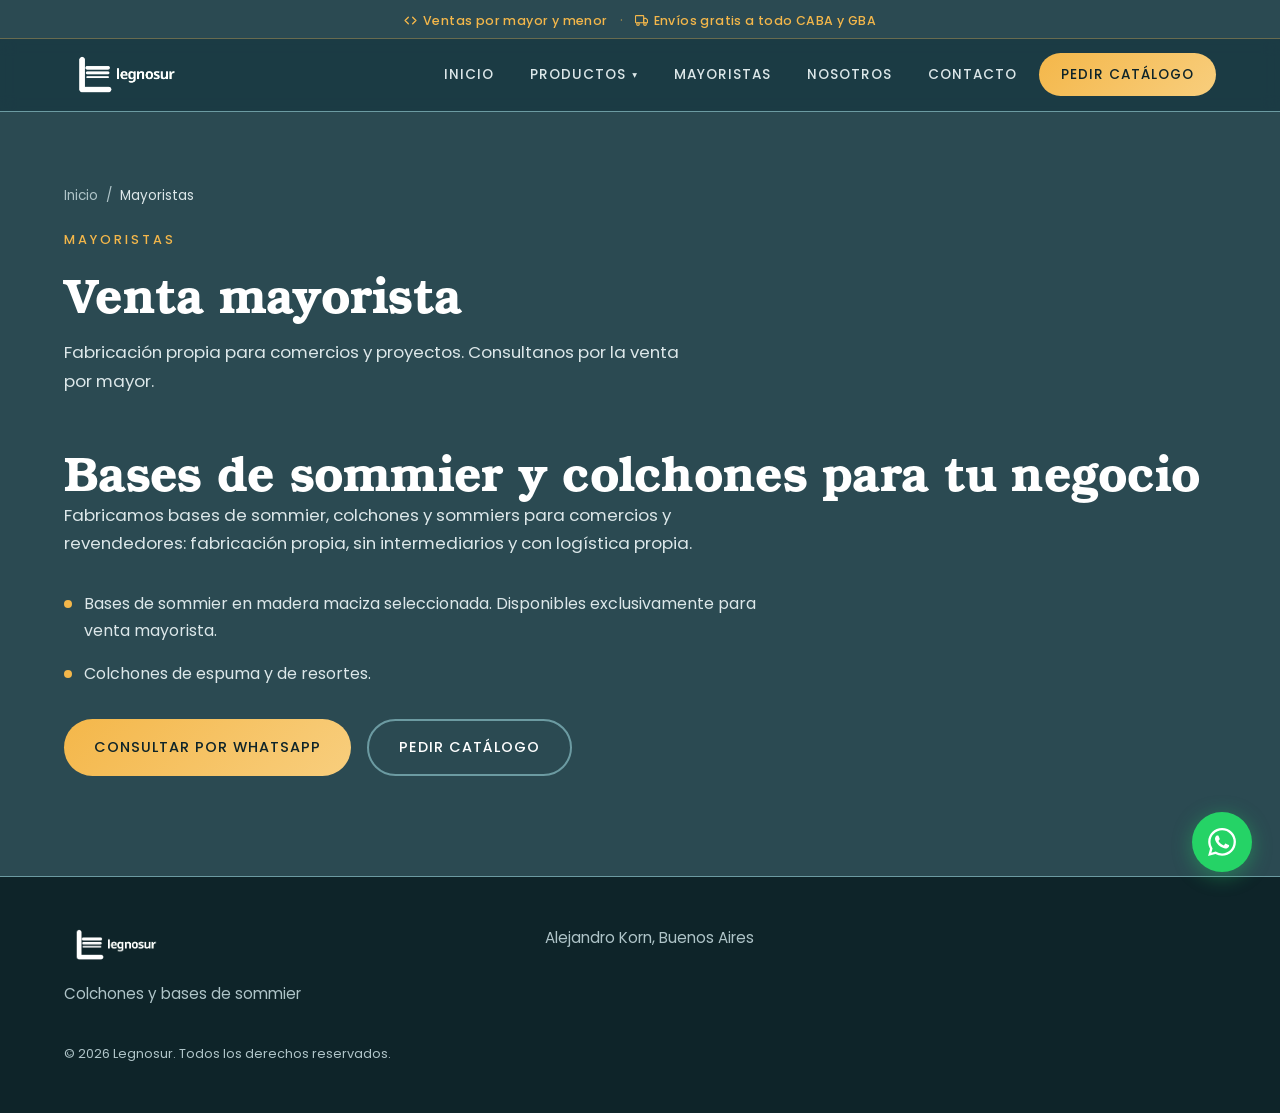
==== mayoristas/index.html @ 89589c3a "Add files via upload" ====
<!DOCTYPE html>
<html lang="es">
<head>
    <meta charset="UTF-8">
    <meta name="viewport" content="width=device-width, initial-scale=1.0">
    <title>Mayoristas | Legnosur</title>
    <meta name="description" content="Venta mayorista de bases de sommier, colchones y sommiers de fabricación propia para comercios. Escribinos por WhatsApp y te enviamos la lista.">
    <meta property="og:title" content="Mayoristas | Legnosur">
    <meta property="og:description" content="Venta mayorista de bases de sommier, colchones y sommiers de fabricación propia para comercios. Escribinos por WhatsApp y te enviamos la lista.">
    <meta property="og:type" content="website">

    <!-- FAVICON (v3) -->
    <link rel="icon" type="image/png" sizes="96x96" href="/favicon-96x96.png?v=3">
    <link rel="apple-touch-icon" href="/apple-touch-icon.png?v=3">

    <link rel="stylesheet" href="/styles.css">
</head>
<body>

    <!-- TOP ANNOUNCEMENT BAR -->
    <div class="announce" id="announce" role="banner">
        <div class="announce__track">
            <div class="announce__content">
                <span class="announce__item">
                    <svg class="announce__icon" width="13" height="13" viewBox="0 0 24 24" fill="none" stroke="currentColor" stroke-width="2.5" stroke-linecap="round" stroke-linejoin="round"><path d="M16 18l6-6-6-6M8 6l-6 6 6 6"/></svg>
                    Ventas por mayor y menor
                </span>
                <span class="announce__dot" aria-hidden="true">·</span>
                <span class="announce__item">
                    <svg class="announce__icon" width="13" height="13" viewBox="0 0 24 24" fill="none" stroke="currentColor" stroke-width="2" stroke-linecap="round" stroke-linejoin="round"><rect x="1" y="3" width="15" height="13" rx="1"/><path d="M16 8h4l3 3v5h-7z"/><circle cx="5.5" cy="18.5" r="2.5"/><circle cx="18.5" cy="18.5" r="2.5"/></svg>
                    Envíos gratis a todo CABA y GBA
                </span>
            </div>
        </div>
    </div>

    <!-- NAV -->
    <header class="nav" id="nav">
        <div class="nav__container">
            <a href="/" class="nav__logo nav__logo--text">
                <img src="/assets/img/logo-legnosur-blanco-horizontal.png" alt="Legnosur" class="nav__logo-img" width="5000" height="1500">
            </a>
            <button class="nav__toggle" id="navToggle" aria-label="Menú" aria-expanded="false" aria-controls="navMenu">
                <span></span>
                <span></span>
                <span></span>
            </button>
            <nav class="nav__menu" id="navMenu">
                <a href="/" class="nav__link">Inicio</a>
                <div class="nav__item nav__item--dropdown">
                    <button type="button" class="nav__link nav__link--drop" id="prodToggle" aria-expanded="false" aria-haspopup="true" aria-controls="prodMenu">
                        Productos <span class="nav__caret" aria-hidden="true">▾</span>
                    </button>
                    <div class="nav__drop" id="prodMenu">
                        <a href="/productos/colchones/espuma/" class="nav__drop-link">Colchones de espuma</a>
                        <a href="/productos/colchones/resortes-biconicos/" class="nav__drop-link">Colchones de resortes bicónicos</a>
                        <a href="/productos/colchones/resortes-individuales/" class="nav__drop-link">Colchones de resortes individuales</a>
                        <a href="/productos/sommiers/" class="nav__drop-link">Sommiers</a>
                        <a href="/productos/" class="nav__drop-link nav__drop-link--all">Ver todos los productos</a>
                    </div>
                </div>
                <a href="/mayoristas/" class="nav__link">Mayoristas</a>
                <a href="/#nosotros" class="nav__link">Nosotros</a>
                <a href="/#contacto" class="nav__link">Contacto</a>
                <a href="https://wa.me/5491135466210?text=Hola%20Legnosur%2C%20quiero%20recibir%20el%20cat%C3%A1logo%20de%20productos" target="_blank" rel="noopener" class="nav__link nav__link--cta">Pedir catálogo</a>
            </nav>
        </div>
    </header>

    <main>
        <section class="page-hero">
            <div class="container">
                <nav class="breadcrumb" aria-label="Ubicación">
                    <a href="/">Inicio</a>
                    <span aria-hidden="true">/</span>
                    <span aria-current="page">Mayoristas</span>
                </nav>
                <p class="section-kicker">Mayoristas</p>
                <h1 class="page-hero__title">Venta mayorista</h1>
                <!-- TODO: texto introductorio definitivo -->
                <p class="page-hero__text">Fabricación propia para comercios y proyectos. Consultanos por la venta por mayor.</p>
            </div>
        </section>

        <section class="mayoristas">
            <div class="container">
                <h2 class="section-title">Bases de sommier y colchones para tu negocio</h2>
                <!-- TODO: texto definitivo sobre la venta mayorista -->
                <p class="page-hero__text">Fabricamos bases de sommier, colchones y sommiers para comercios y revendedores: fabricación propia, sin intermediarios y con logística propia.</p>
                <ul class="mayoristas__list">
                    <li>Bases de sommier en madera maciza seleccionada. Disponibles exclusivamente para venta mayorista.</li>
                    <li>Colchones de espuma y de resortes.</li>
                    <!-- TODO: completar con el resto de la oferta mayorista y condiciones -->
                </ul>
                <div class="producto-detalle__actions">
                    <a href="https://wa.me/5491135466210?text=Hola%20Legnosur%2C%20quiero%20consultar%20por%20la%20venta%20mayorista" target="_blank" rel="noopener" class="btn btn--primary">Consultar por WhatsApp</a>
                    <a href="https://wa.me/5491135466210?text=Hola%20Legnosur%2C%20quiero%20recibir%20el%20cat%C3%A1logo%20de%20productos" target="_blank" rel="noopener" class="btn btn--outline">Pedir catálogo</a>
                </div>
            </div>
        </section>
    </main>

    <!-- FOOTER -->
    <footer class="footer">
        <div class="container">
            <div class="footer__grid">
                <div class="footer__brand">
                    <img src="/assets/img/logo-legnosur-blanco-horizontal.png" alt="Legnosur" class="footer__logo" width="5000" height="1500">
                    <p class="footer__tagline">Colchones y bases de sommier</p>
                </div>
                <div class="footer__contact">
                    <p class="footer__addr">Alejandro Korn, Buenos Aires</p>
                </div>
            </div>
            <p class="footer__copy">&copy; 2026 Legnosur. Todos los derechos reservados.</p>
        </div>
    </footer>

    <!-- WhatsApp Flotante -->
    <a href="https://wa.me/5491135466210?text=Hola%20Legnosur%2C%20quiero%20recibir%20informaci%C3%B3n%20sobre%20sus%20productos" class="whatsapp-float" target="_blank" rel="noopener" aria-label="WhatsApp">
        <svg width="28" height="28" viewBox="0 0 24 24" fill="white"><path d="M17.472 14.382c-.297-.149-1.758-.867-2.03-.967-.273-.099-.471-.148-.67.15-.197.297-.767.966-.94 1.164-.173.199-.347.223-.644.075-.297-.15-1.255-.463-2.39-1.475-.883-.788-1.48-1.761-1.653-2.059-.173-.297-.018-.458.13-.606.134-.133.298-.347.446-.52.149-.174.198-.298.298-.497.099-.198.05-.371-.025-.52-.075-.149-.669-1.612-.916-2.207-.242-.579-.487-.5-.669-.51-.173-.008-.371-.01-.57-.01-.198 0-.52.074-.792.372-.272.297-1.04 1.016-1.04 2.479 0 1.462 1.065 2.875 1.213 3.074.149.198 2.096 3.2 5.077 4.487.709.306 1.262.489 1.694.625.712.227 1.36.195 1.871.118.571-.085 1.758-.719 2.006-1.413.248-.694.248-1.289.173-1.413-.074-.124-.272-.198-.57-.347m-5.421 7.403h-.004a9.87 9.87 0 01-5.031-1.378l-.361-.214-3.741.982.998-3.648-.235-.374a9.86 9.86 0 01-1.51-5.26c.001-5.45 4.436-9.884 9.888-9.884 2.64 0 5.122 1.03 6.988 2.898a9.825 9.825 0 012.893 6.994c-.003 5.45-4.437 9.884-9.885 9.884m8.413-18.297A11.815 11.815 0 0012.05 0C5.495 0 .16 5.335.157 11.892c0 2.096.547 4.142 1.588 5.945L.057 24l6.305-1.654a11.882 11.882 0 005.683 1.448h.005c6.554 0 11.89-5.335 11.893-11.893a11.821 11.821 0 00-3.48-8.413z"/></svg>
    </a>

    <script src="/main.js"></script>
</body>
</html>
---- styles.css ----
/* =========================================
   LEGNOSUR - Bases de Sommier & Colchones
   Paleta: Grey Azure + Ámbar sobre azul profundo
   Tipografía: TeX Gyre Bonum (títulos) + Poppins (texto)
   ========================================= */

/* --- FONT-FACE: TeX Gyre Bonum (GUST, self-hosted) --- */
@font-face {
    font-family: 'TeX Gyre Bonum';
    src: url('assets/fonts/texgyrebonum-regular.otf') format('opentype');
    font-weight: 400;
    font-style: normal;
    font-display: swap;
}
@font-face {
    font-family: 'TeX Gyre Bonum';
    src: url('assets/fonts/texgyrebonum-bold.otf') format('opentype');
    font-weight: 700;
    font-style: normal;
    font-display: swap;
}

/* --- FONT-FACE: Poppins (self-hosted, Google Fonts) --- */
@font-face {
    font-family: 'Poppins';
    src: url('assets/fonts/poppins-300.woff2') format('woff2');
    font-weight: 300;
    font-style: normal;
    font-display: swap;
}
@font-face {
    font-family: 'Poppins';
    src: url('assets/fonts/poppins-400.woff2') format('woff2');
    font-weight: 400;
    font-style: normal;
    font-display: swap;
}
@font-face {
    font-family: 'Poppins';
    src: url('assets/fonts/poppins-500.woff2') format('woff2');
    font-weight: 500;
    font-style: normal;
    font-display: swap;
}

:root {
    /* Grey Azure de marca: acentos, barra superior, bordes, detalles */
    --azure: #719196;
    --azure-light: #A9C0C3;

    /* Fondos: azul profundo de la misma familia (contraste AA) */
    --dark: #2B4A52;
    --dark-soft: #24474F;
    --dark-card: #1B3A44;
    --dark-border: #6C9BA2;

    /* Teal profundo propuesto (nuevo, todavía sin uso) */
    --teal-profundo: #2E4A4F;

    /* Texto */
    --white: #FFFFFF;
    --gray: #DCE7E9;
    --gray-soft: #AFC4C8;

    /* Acento */
    --gold: #F4B74A;
    --gold-light: #F8CE7D;

    /* Tinta: texto sobre superficies claras / texto sobre ámbar */
    --ink: #0E2429;

    --font-display: 'TeX Gyre Bonum', Georgia, 'Times New Roman', serif;
    --font-sans: 'Poppins', system-ui, -apple-system, 'Segoe UI', sans-serif;

    --radius: 14px;
    --transition: 0.3s cubic-bezier(0.4, 0, 0.2, 1);

    --container-max: 1200px;
    --container-pad: 24px;
}

*, *::before, *::after {
    margin: 0;
    padding: 0;
    box-sizing: border-box;
}

html {
    scroll-behavior: smooth;
    scroll-padding-top: 200px;
}

body {
    font-family: var(--font-sans);
    color: var(--gray);
    background: var(--dark);
    line-height: 1.7;
    -webkit-font-smoothing: antialiased;
}

img { max-width: 100%; display: block; }
a { text-decoration: none; color: inherit; transition: var(--transition); }
ul { list-style: none; }

a:focus-visible,
button:focus-visible {
    outline: 2px solid var(--gold);
    outline-offset: 3px;
    border-radius: 4px;
}

.container {
    max-width: var(--container-max);
    margin: 0 auto;
    padding: 0 var(--container-pad);
}

/* --- TOP ANNOUNCEMENT BAR --- */
/* Fondo azul profundo (--dark) para que el texto ocre se lea: #F4B74A sobre
   #2B4A52 da 5.32:1, que cumple AA. Sobre --azure (#719196) solo daría 1.89:1. */
.announce {
    position: relative;
    z-index: 1100;
    background: var(--dark);
    border-bottom: 1px solid rgba(244, 183, 74, 0.30);
    overflow: hidden;
    transition: transform 0.3s ease;
}

.announce__track {
    max-width: var(--container-max);
    margin: 0 auto;
    padding: 7px var(--container-pad) 3.5px;
}

.announce__content {
    display: flex;
    align-items: center;
    justify-content: center;
    gap: 12px;
    flex-wrap: wrap;
    text-align: center;
}

.announce__item {
    display: inline-flex;
    align-items: center;
    gap: 6px;
    font-size: 0.78rem;
    font-weight: 500;
    letter-spacing: 0.4px;
    color: var(--gold);
    white-space: nowrap;
}

.announce__icon { color: var(--gold); flex-shrink: 0; }

.announce__dot { color: rgba(244, 183, 74, 0.50); }

/* --- NAV --- */
.nav {
    position: sticky;
    top: 0;
    left: 0;
    right: 0;
    z-index: 1000;
    margin-top: 0;
    padding-top: 0;
    background: rgba(27, 58, 68, 0.92);
    backdrop-filter: blur(8px);
    border-bottom: 1px solid var(--dark-border);
    transition: transform 0.3s ease;
}

.nav--hidden {
    transform: translateY(-100%);
}

.announce--hidden {
    transform: translateY(-100%);
}

.nav__container {
    max-width: var(--container-max);
    margin: 0 auto;
    padding: 0 var(--container-pad);
    display: flex;
    align-items: center;
    justify-content: space-between;
    min-height: 72px;
}

.nav__logo {
    font-family: var(--font-sans);
    display: inline-flex;
    flex-direction: column;
    align-items: flex-start;
    line-height: 1.1;
}

.nav__logo-img {
    height: 48px;
    width: auto;
    max-width: 220px;
    object-fit: contain;
    object-position: left center;
    background: none;
    box-shadow: none;
}

.nav__logo-slogan {
    display: none;
}

.nav__menu {
    display: flex;
    align-items: center;
    gap: 8px;
}

.nav__link {
    padding: 8px 14px;
    font-size: 0.85rem;
    font-weight: 500;
    letter-spacing: 1px;
    text-transform: uppercase;
    color: var(--gray);
    border-radius: 6px;
}

.nav__link:hover { color: var(--white); }

.nav__link--cta {
    background: linear-gradient(135deg, var(--gold), var(--gold-light));
    color: var(--ink) !important;
    font-weight: 500;
    padding: 10px 22px;
    border-radius: 999px;
}

.nav__link--cta:hover { transform: translateY(-1px); box-shadow: 0 4px 18px rgba(244,183,74,0.35); }

.nav__toggle {
    display: none;
    flex-direction: column;
    gap: 5px;
    background: none;
    border: none;
    cursor: pointer;
    padding: 8px;
    min-width: 44px;
    min-height: 44px;
    align-items: center;
    justify-content: center;
    position: relative;
    z-index: 1001;
}

.nav__toggle span { display: block; width: 24px; height: 2px; background: var(--white); border-radius: 2px; transition: var(--transition); }

.nav__toggle.active span:nth-child(1) { transform: rotate(45deg) translate(5px, 5px); }
.nav__toggle.active span:nth-child(2) { opacity: 0; }
.nav__toggle.active span:nth-child(3) { transform: rotate(-45deg) translate(5px, -5px); }

/* --- NAV: ITEM CON DESPLEGABLE (Productos) --- */
.nav__item--dropdown {
    position: relative;
    display: flex;
    align-items: center;
}

.nav__link--drop {
    font-family: var(--font-sans);
    background: none;
    border: none;
    cursor: pointer;
    display: inline-flex;
    align-items: center;
    gap: 6px;
}

.nav__caret {
    font-size: 0.7em;
    line-height: 1;
    transition: transform var(--transition);
}

.nav__item--dropdown.is-open .nav__caret { transform: rotate(180deg); }

.nav__drop {
    position: absolute;
    top: calc(100% + 8px);
    left: 0;
    min-width: 280px;
    display: flex;
    flex-direction: column;
    gap: 2px;
    padding: 8px;
    background: var(--dark-card);
    border: 1px solid var(--dark-border);
    border-radius: var(--radius);
    box-shadow: 0 20px 50px rgba(0, 0, 0, 0.5);
    opacity: 0;
    visibility: hidden;
    transform: translateY(-6px);
    transition: var(--transition);
    z-index: 1002;
}

.nav__item--dropdown.is-open .nav__drop {
    opacity: 1;
    visibility: visible;
    transform: translateY(0);
}

.nav__drop-link {
    display: flex;
    align-items: center;
    min-height: 44px;
    padding: 10px 14px;
    font-size: 0.9rem;
    color: var(--gray);
    border-radius: 8px;
    white-space: nowrap;
}

.nav__drop-link:hover,
.nav__drop-link:focus-visible {
    background: var(--dark-soft);
    color: var(--white);
}

.nav__drop-link--all {
    margin-top: 4px;
    padding-top: 12px;
    color: var(--gold);
    border-top: 1px solid var(--dark-border);
    border-radius: 0 0 8px 8px;
}

/* --- HERO --- */
.hero {
    min-height: 100vh;
    display: flex;
    align-items: center;
    position: relative;
    padding: 160px 0 80px;
    background: linear-gradient(140deg, #24474F 0%, #2B4A52 45%, #33565E 100%);
    overflow: hidden;
}

.hero__bg {
    position: absolute;
    top: 0;
    left: 0;
    right: 0;
    bottom: 0;
    overflow: hidden;
    pointer-events: none;
    z-index: 0;
}

.hero__bg-img {
    width: 100%;
    height: 100%;
    object-fit: cover;
    object-position: center;
    opacity: 0.5;
}

@media (min-width: 769px) {
    .hero__bg::after {
        content: '';
        position: absolute;
        top: 0;
        left: 0;
        right: 0;
        bottom: 0;
        background: linear-gradient(90deg, rgba(10,28,33,0.88) 0%, rgba(10,28,33,0.40) 55%, transparent 100%);
    }
}

.hero__inner {
    width: 100%;
    max-width: var(--container-max);
    margin: 0 auto;
    padding: 0 var(--container-pad);
    position: relative;
    z-index: 2;
}

.hero__content { max-width: 720px; }

.hero__kicker {
    font-size: 0.8rem;
    font-weight: 500;
    letter-spacing: 3px;
    text-transform: uppercase;
    color: var(--gold);
    margin-bottom: 24px;
}

.hero__title {
    font-family: var(--font-display);
    font-size: clamp(2.4rem, 6vw, 4rem);
    line-height: 1.12;
    color: var(--white);
    font-weight: 700;
    letter-spacing: -0.015em;
    margin-bottom: 24px;
}

.hero__accent {
    color: var(--gold);
}

.hero__subtitle {
    font-size: 1.15rem;
    font-weight: 500;
    color: var(--gray);
    max-width: 560px;
    margin-bottom: 40px;
}

.hero__actions { display: flex; gap: 16px; flex-wrap: wrap; }

/* --- BENEFICIOS --- */
.beneficios {
    padding: 8px 0 72px;
    background:
        linear-gradient(180deg, rgba(27,58,68,0.65) 0%, rgba(27,58,68,0) 100%),
        var(--dark);
}

.beneficios__grid {
    display: grid;
    grid-template-columns: repeat(4, 1fr);
    gap: 16px;
}

.beneficio {
    display: flex;
    flex-direction: column;
    align-items: center;
    text-align: center;
    gap: 12px;
    padding: 36px 16px 8px;
}

.beneficio__icon {
    display: flex;
    align-items: center;
    justify-content: center;
    width: 46px;
    height: 46px;
    color: var(--gold);
    border: 1px solid rgba(244, 183, 74, 0.40);
    background: rgba(244, 183, 74, 0.08);
    border-radius: 50%;
    padding: 10px;
}

.beneficio__title {
    font-family: var(--font-display);
    font-size: 1.05rem;
    font-weight: 700;
    color: var(--white);
    line-height: 1.3;
}

.beneficio__text {
    font-size: 0.85rem;
    color: var(--gray-soft);
    line-height: 1.5;
    max-width: 230px;
}

/* --- BUTTONS --- */
.btn {
    display: inline-flex;
    align-items: center;
    justify-content: center;
    padding: 14px 30px;
    font-family: var(--font-sans);
    font-size: 0.9rem;
    font-weight: 500;
    letter-spacing: 1px;
    text-transform: uppercase;
    border-radius: 999px;
    border: none;
    cursor: pointer;
    transition: var(--transition);
}

.btn--primary {
    background: linear-gradient(135deg, var(--gold), var(--gold-light));
    color: var(--ink);
}

.btn--primary:hover { transform: translateY(-2px); box-shadow: 0 8px 28px rgba(244,183,74,0.4); }

.btn--outline {
    background: transparent;
    color: var(--white);
    border: 2px solid var(--dark-border);
}

.btn--outline:hover { border-color: var(--gold); color: var(--gold); }

/* --- SECTION HEAD --- */
.section-head { margin-bottom: 56px; }

.section-kicker {
    font-size: 0.8rem;
    font-weight: 500;
    letter-spacing: 3px;
    text-transform: uppercase;
    color: var(--gold);
    margin-bottom: 14px;
}

.section-title {
    font-family: var(--font-display);
    font-size: clamp(2rem, 4vw, 3rem);
    font-weight: 700;
    letter-spacing: -0.015em;
    color: var(--white);
    line-height: 1.2;
}

.section-title__accent {
    color: var(--gold);
}

/* --- NOSOTROS --- */
.nosotros {
    padding: 100px 0;
    position: relative;
    background:
        linear-gradient(rgba(14, 36, 41, 0.86), rgba(14, 36, 41, 0.88)),
        url('assets/img/madera.jpg') center / cover no-repeat;
}

.nosotros__body {
    display: grid;
    grid-template-columns: 1.2fr 0.8fr;
    gap: 64px;
    align-items: start;
}

.nosotros__col { min-width: 0; }

.nosotros__text p { font-size: 1.05rem; margin-bottom: 20px; color: var(--gray); }
.nosotros__text strong { color: var(--white); font-weight: 600; }
.nosotros__text em { color: var(--gold); font-style: normal; }

.nosotros__card {
    background: var(--dark-card);
    border: 1px solid var(--dark-border);
    border-radius: var(--radius);
    padding: 40px 32px;
    display: flex;
    flex-direction: column;
    gap: 32px;
}

.stat { display: flex; flex-direction: column; gap: 4px; }

.stat__num {
    font-family: var(--font-display);
    font-size: 2.4rem;
    font-weight: 700;
    color: var(--gold);
}

.stat__label { font-size: 0.85rem; color: var(--gray-soft); }

/* --- PRODUCTOS --- */
.productos { padding: 100px 0; background: var(--dark-soft); }

.productos__grid {
    display: grid;
    grid-template-columns: repeat(4, 1fr);
    grid-auto-rows: 1fr;
    gap: 32px;
}

.producto-card {
    display: flex;
    flex-direction: column;
    background: var(--dark-card);
    border: 1px solid var(--dark-border);
    border-radius: var(--radius);
    overflow: hidden;
    transition: var(--transition);
}

.producto-card:hover { transform: translateY(-4px); border-color: var(--gold); box-shadow: 0 20px 50px rgba(0,0,0,0.5); }

.producto-card__img { aspect-ratio: 4/3; background: var(--dark-soft); flex-shrink: 0; }

.producto-card__photo {
    width: 100%;
    height: 100%;
    object-fit: cover;
    display: block;
    transition: transform 0.5s ease;
}

.producto-card:hover .producto-card__photo { transform: scale(1.05); }

.producto-card__placeholder {
    width: 100%;
    height: 100%;
    display: flex;
    align-items: center;
    justify-content: center;
    background: linear-gradient(140deg, #2F525A, #24474F);
    color: var(--gray-soft);
    font-size: 0.85rem;
    letter-spacing: 1px;
    text-transform: uppercase;
}

.producto-card__title {
    font-family: var(--font-display);
    font-size: 1.4rem;
    font-weight: 700;
    color: var(--white);
    margin: 24px 24px 8px;
}

.producto-card__text { font-size: 0.95rem; color: var(--gray); padding: 0 24px; }

.producto-card__actions {
    display: flex;
    align-items: center;
    margin-top: auto;
    padding: 16px 24px 28px;
}

.producto-card__asterisk {
    color: var(--gold);
    font-size: 0.55em;
    vertical-align: super;
    margin-left: 2px;
}

.productos__nota {
    font-size: 0.8rem;
    color: var(--gray-soft);
    padding: 0 24px;
    margin-top: 6px;
}

.producto-card__caption {
    font-size: 0.72rem;
    letter-spacing: 0.4px;
    color: var(--gray-soft);
    padding: 0 24px;
    margin-top: 8px;
}

/* --- MARCAS --- */
.marcas { padding: 100px 0; background: var(--dark); text-align: center; }

.marcas .section-head { text-align: center; }

.marcas__text {
    max-width: 640px;
    margin: 0 auto 48px;
    font-size: 1.05rem;
    color: var(--gray);
}

.marcas__logos {
    display: flex;
    justify-content: center;
    align-items: center;
    gap: 48px;
    flex-wrap: wrap;
}

.marcas__logo {
    width: 160px;
    height: 56px;
    object-fit: contain;
    opacity: 0.85;
    filter: grayscale(1) brightness(1.2);
    transition: var(--transition);
    padding: 12px 32px;
    border: 1px solid var(--dark-border);
    border-radius: var(--radius);
    background: rgba(255,255,255,0.04);
}

.marcas__logo:hover {
    opacity: 1;
    filter: grayscale(0) brightness(1);
    border-color: var(--gold);
}

/* --- CATÁLOGO --- */
.catalogo { padding: 0 0 100px; background: var(--dark); }

.catalogo__inner {
    background: linear-gradient(135deg, var(--dark-card), var(--dark-soft));
    border: 1px solid var(--dark-border);
    border-radius: var(--radius);
    padding: 64px 56px;
    display: flex;
    flex-direction: column;
    align-items: center;
    text-align: center;
}

.catalogo__title {
    font-family: var(--font-display);
    font-size: clamp(1.8rem, 3.5vw, 2.6rem);
    font-weight: 700;
    color: var(--white);
    margin-bottom: 16px;
}

.catalogo__text { font-size: 1.05rem; color: var(--gray); margin-bottom: 40px; }
.catalogo__actions { display: flex; gap: 16px; flex-wrap: wrap; justify-content: center; }

/* --- CONTACTO --- */
.contacto { padding: 0 0 100px; background: var(--dark-soft); position: relative; }

.contacto__grid {
    display: grid;
    grid-template-columns: 1fr 1fr;
    gap: 32px;
    max-width: 700px;
    margin: 0 auto;
}

.contacto__item {
    background: var(--dark-card);
    border: 1px solid var(--dark-border);
    border-radius: var(--radius);
    padding: 32px;
    text-align: center;
}

.contacto__label {
    font-size: 0.8rem;
    letter-spacing: 2px;
    text-transform: uppercase;
    color: var(--gold);
    margin-bottom: 8px;
}

.contacto__social {
    position: absolute;
    bottom: 48px;
    right: 24px;
    display: flex;
    align-items: center;
    gap: 8px;
}

.contacto__social-text {
    font-size: 1rem;
    color: var(--gray);
    opacity: 0.5;
}

.contacto__instagram {
    display: inline-flex;
    align-items: center;
    justify-content: center;
    color: var(--white);
    opacity: 0.5;
}

.contacto__instagram:hover {
    color: var(--gold);
    opacity: 1;
}

.contacto__item a { color: var(--white); font-size: 1.05rem; }
.contacto__item a:hover { color: var(--gold); }
.contacto__item p { color: var(--white); font-size: 1.05rem; }

/* --- FOOTER --- */
.footer {
    padding: 48px 24px;
    background: var(--ink);
    border-top: 1px solid var(--dark-border);
}

.footer .container {
    display: flex;
    flex-direction: column;
    align-items: flex-start;
}

.footer__logo {
    height: 40px;
    width: auto;
    max-width: 200px;
    object-fit: contain;
    margin-bottom: 16px;
    background: none;
    box-shadow: none;
}

.footer__copy { font-size: 0.8rem; color: var(--gray-soft); }

.footer__grid {
    display: grid;
    grid-template-columns: 1.4fr 1fr 1fr;
    gap: 40px;
    width: 100%;
    margin-bottom: 36px;
}

.footer__brand { display: flex; flex-direction: column; align-items: flex-start; }

.footer__tagline { font-size: 0.95rem; color: var(--gray-soft); }

.footer__nav,
.footer__contact {
    display: flex;
    flex-direction: column;
    gap: 10px;
}

.footer__link {
    display: inline-flex;
    align-items: center;
    min-height: 32px;
    font-size: 0.95rem;
    color: var(--gray);
}

.footer__link:hover { color: var(--gold); }

.footer__addr { font-size: 0.95rem; color: var(--gray-soft); }

/* --- PÁGINAS INTERNAS: HERO + MIGA DE PAN --- */
.page-hero {
    padding: 72px 0 40px;
    background: var(--dark);
}

.breadcrumb {
    display: flex;
    flex-wrap: wrap;
    align-items: center;
    gap: 8px;
    margin-bottom: 22px;
    font-size: 0.85rem;
    color: var(--gray-soft);
}

.breadcrumb a { color: var(--gray-soft); }
.breadcrumb a:hover { color: var(--gold); }
.breadcrumb [aria-current="page"] { color: var(--gray); }

.page-hero__title {
    font-family: var(--font-display);
    font-size: clamp(2rem, 4vw, 3rem);
    font-weight: 700;
    letter-spacing: -0.015em;
    line-height: 1.2;
    color: var(--white);
    margin-bottom: 16px;
}

.page-hero__text {
    max-width: 640px;
    font-size: 1.05rem;
    color: var(--gray);
}

/* --- FICHA DE PRODUCTO --- */
.producto-detalle { padding: 40px 0 100px; background: var(--dark); }

.producto-detalle__grid {
    display: grid;
    grid-template-columns: 1fr 1fr;
    gap: 48px;
    align-items: start;
}

.producto-detalle__media {
    aspect-ratio: 4/3;
    overflow: hidden;
    background: var(--dark-card);
    border: 1px solid var(--dark-border);
    border-radius: var(--radius);
}

.producto-detalle__media .producto-card__placeholder { height: 100%; }

.producto-detalle__body p { color: var(--gray); margin-bottom: 16px; }

.producto-detalle__actions {
    display: flex;
    flex-wrap: wrap;
    gap: 16px;
    margin-top: 8px;
}

.producto-detalle__img {
    width: 100%;
    height: 100%;
    object-fit: cover;
}

/* --- LISTA DE PRODUCTOS EN UNA PÁGINA INTERNA --- */
.productos-lista { padding: 8px 0 100px; background: var(--dark); }

/* --- MAYORISTAS --- */
.mayoristas { padding: 8px 0 100px; background: var(--dark); }

.mayoristas__list {
    display: grid;
    gap: 16px;
    max-width: 720px;
    margin: 32px 0;
}

.mayoristas__list li {
    display: flex;
    gap: 12px;
    color: var(--gray);
}

.mayoristas__list li::before {
    content: '';
    flex-shrink: 0;
    width: 8px;
    height: 8px;
    margin-top: 10px;
    border-radius: 50%;
    background: var(--gold);
}

/* --- WHATSAPP FLOAT --- */
.whatsapp-float {
    position: fixed;
    bottom: 28px;
    right: 28px;
    width: 60px;
    height: 60px;
    background: #25D366;
    border-radius: 50%;
    display: flex;
    align-items: center;
    justify-content: center;
    box-shadow: 0 4px 20px rgba(37,211,102,0.4);
    z-index: 999;
    transition: var(--transition);
}

.whatsapp-float:hover { transform: scale(1.1); }

/* --- RESPONSIVE --- */
@media (min-width: 769px) and (max-width: 1024px) {
    .productos__grid { grid-template-columns: repeat(2, 1fr); }
}

@media (max-width: 900px) {
    .nav__toggle { display: flex; }

    .nav__logo-img {
        height: 32px;
        max-width: 160px;
    }

    .nav__menu {
        position: fixed;
        top: 0;
        right: -100%;
        width: 84%;
        max-width: 340px;
        height: 100vh;
        padding: 96px 20px 40px;
        background: var(--dark-soft);
        flex-direction: column;
        justify-content: flex-start;
        align-items: stretch;
        gap: 4px;
        overflow-y: auto;
        transition: var(--transition);
        box-shadow: -4px 0 30px rgba(0,0,0,0.5);
    }

    .nav__menu.active { right: 0; }

    .nav__link {
        font-size: 1.1rem;
        padding: 12px;
        min-height: 44px;
        display: flex;
        align-items: center;
    }

    .nav__item--dropdown {
        flex-direction: column;
        align-items: stretch;
    }

    .nav__link--drop { justify-content: space-between; width: 100%; }

    .nav__drop {
        position: static;
        min-width: 0;
        padding: 0;
        background: transparent;
        border: none;
        box-shadow: none;
        opacity: 1;
        visibility: visible;
        transform: none;
        max-height: 0;
        overflow: hidden;
        transition: max-height var(--transition);
    }

    .nav__item--dropdown.is-open .nav__drop { max-height: 420px; }

    .nav__drop-link {
        white-space: normal;
        padding: 12px 14px 12px 26px;
    }

    .nav__drop-link--all { padding-left: 14px; }

    .footer__grid {
        grid-template-columns: 1fr;
        gap: 28px;
    }
}

@media (max-width: 768px) {
    .announce__item { font-size: 0.72rem; }
    .announce__dot { display: none; }
    .announce__content { gap: 10px; }

    .hero {
        min-height: auto;
        padding: 120px 0 60px;
    }
    .hero__actions { flex-direction: column; }
    .hero__actions .btn { width: 100%; }

    .hero__bg-img {
        object-fit: cover;
        object-position: center;
        transform: scale(1.2);
        transform-origin: center;
    }

    .nosotros__body { grid-template-columns: 1fr; gap: 40px; }
    .productos__grid { grid-template-columns: 1fr; }
    .producto-detalle__grid { grid-template-columns: 1fr; gap: 32px; }
    .contacto__grid { grid-template-columns: 1fr; }
    .catalogo__inner { padding: 48px 24px; }

    .beneficios { padding: 0 0 48px; }
    .beneficios__grid { grid-template-columns: 1fr 1fr; gap: 8px 24px; }
    .beneficio { padding: 28px 8px 8px; }
}

@media (max-width: 420px) {
    .announce__track {
        padding: 0;
        max-width: none;
    }

    .announce__content {
        display: inline-flex;
        flex-wrap: nowrap;
        animation: announce-scroll 14s linear infinite;
        padding-left: 100%;
    }

    @keyframes announce-scroll {
        0% { transform: translateX(0); }
        100% { transform: translateX(-100%); }
    }
}
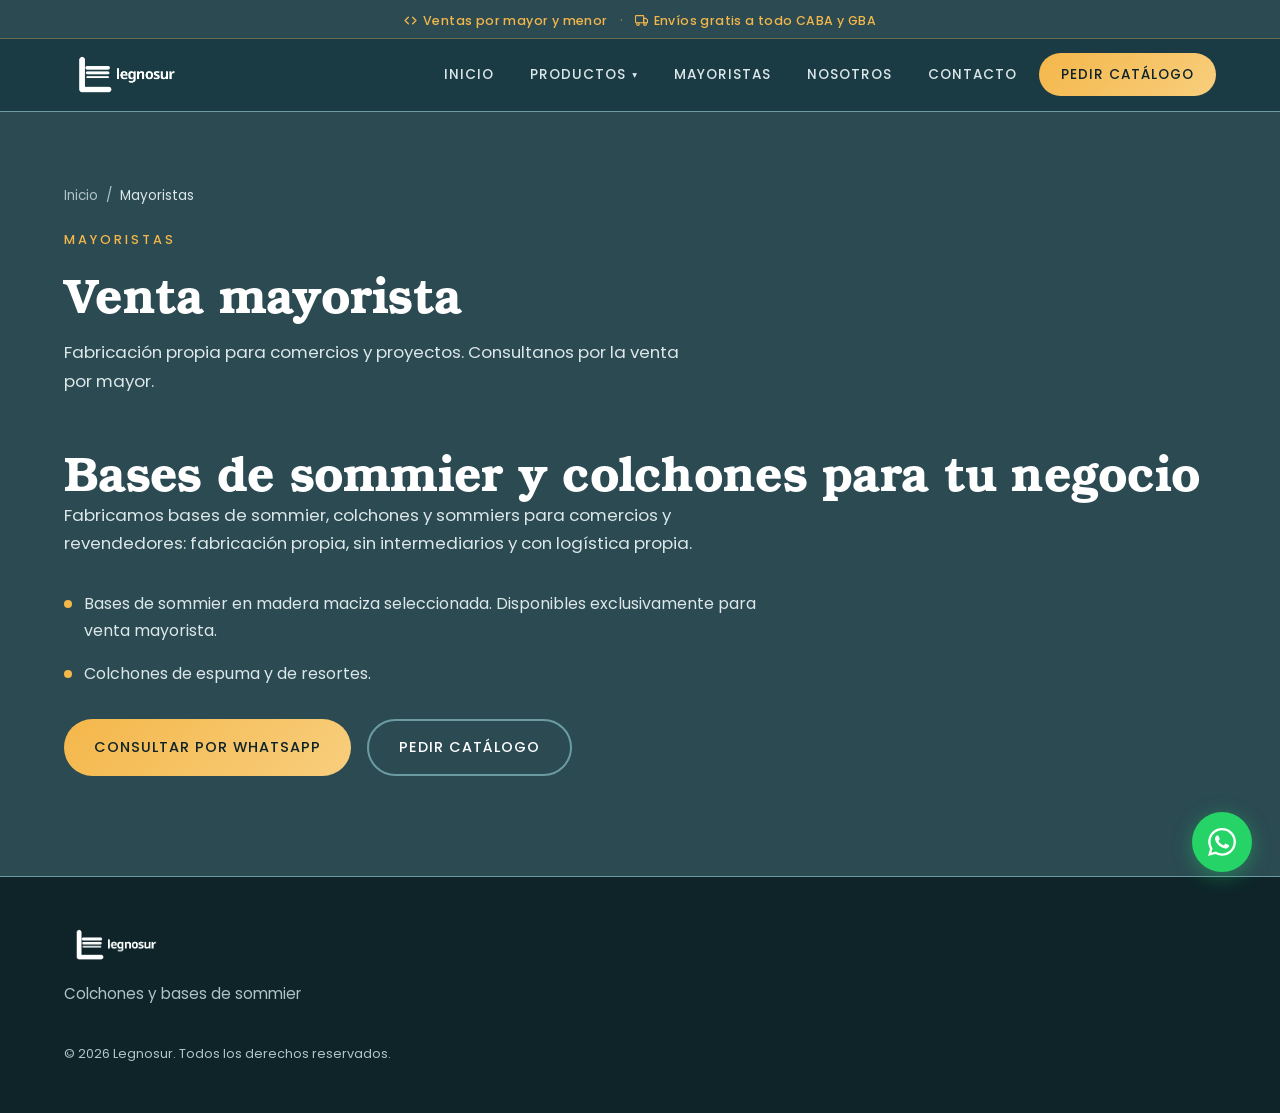
==== commit 07b964a3: "Quitar direccion del footer en las 7 paginas" ====
--- a/mayoristas/index.html
+++ b/mayoristas/index.html
@@ -108,9 +108,6 @@
                     <img src="/assets/img/logo-legnosur-blanco-horizontal.png" alt="Legnosur" class="footer__logo" width="5000" height="1500">
                     <p class="footer__tagline">Colchones y bases de sommier</p>
                 </div>
-                <div class="footer__contact">
-                    <p class="footer__addr">Alejandro Korn, Buenos Aires</p>
-                </div>
             </div>
             <p class="footer__copy">&copy; 2026 Legnosur. Todos los derechos reservados.</p>
         </div>
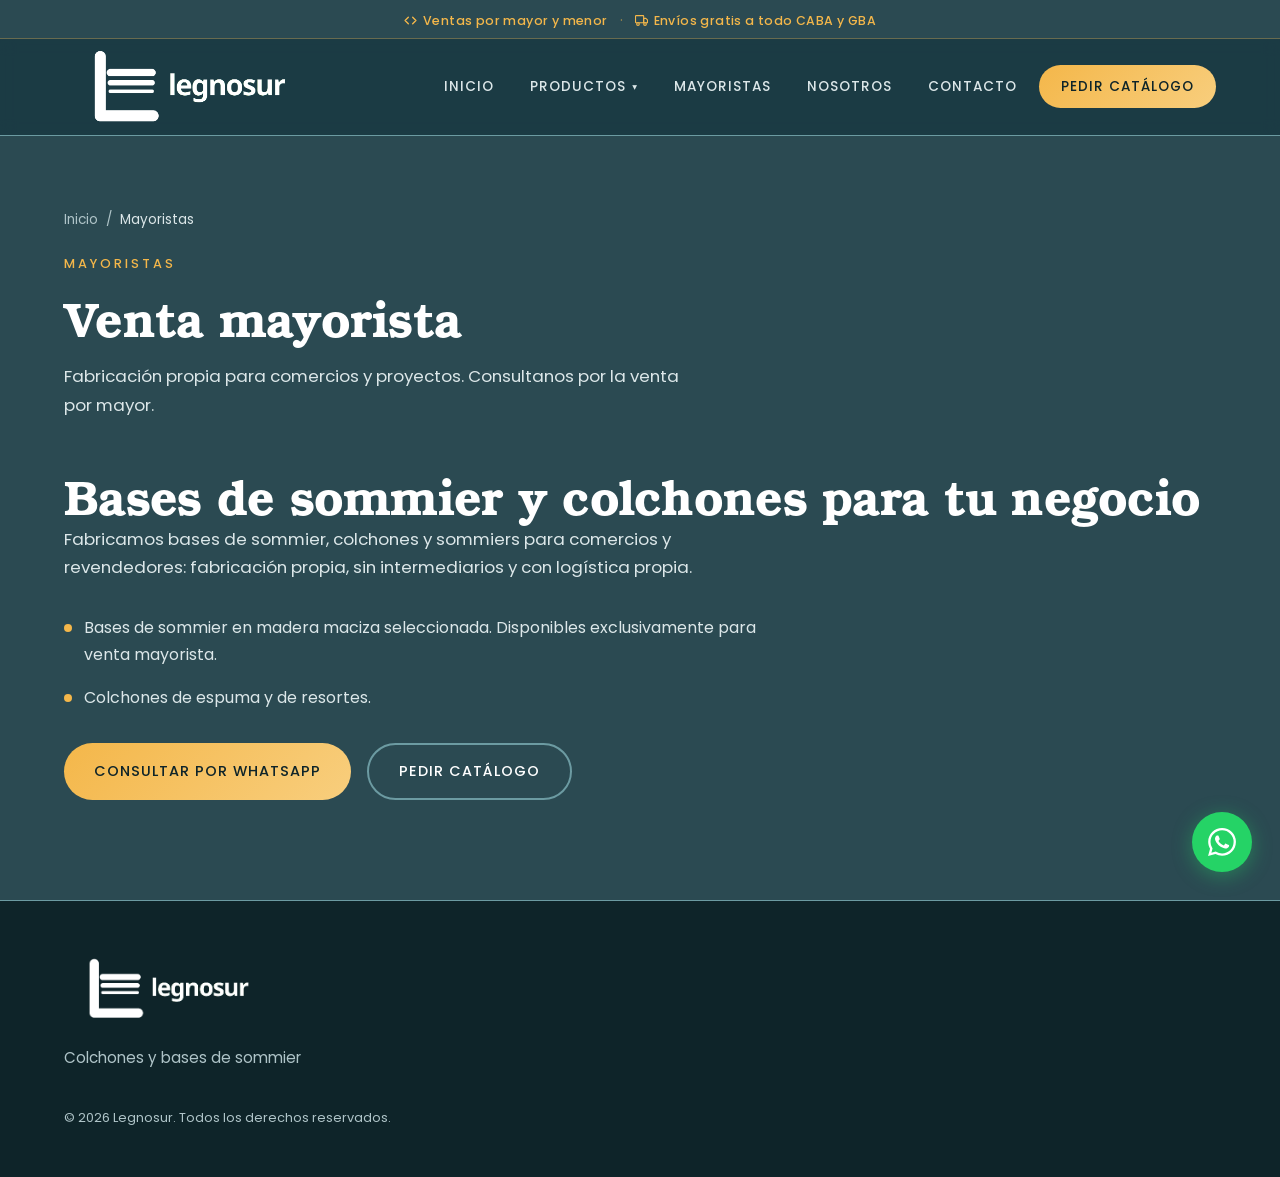
==== commit 6f5c907c: "Eliminar dirección del footer" ====
--- a/mayoristas/index.html
+++ b/mayoristas/index.html
@@ -108,6 +108,9 @@
                     <img src="/assets/img/logo-legnosur-blanco-horizontal.png" alt="Legnosur" class="footer__logo" width="5000" height="1500">
                     <p class="footer__tagline">Colchones y bases de sommier</p>
                 </div>
+                <div class="footer__contact">
+                    
+                </div>
             </div>
             <p class="footer__copy">&copy; 2026 Legnosur. Todos los derechos reservados.</p>
         </div>
--- a/styles.css
+++ b/styles.css
@@ -187,7 +187,7 @@
     display: flex;
     align-items: center;
     justify-content: space-between;
-    min-height: 72px;
+    min-height: 90px;
 }
 
 .nav__logo {
@@ -199,9 +199,9 @@
 }
 
 .nav__logo-img {
-    height: 48px;
+    height: 96px;
     width: auto;
-    max-width: 220px;
+    max-width: 440px;
     object-fit: contain;
     object-position: left center;
     background: none;
@@ -798,9 +798,9 @@
 }
 
 .footer__logo {
-    height: 40px;
+    height: 80px;
     width: auto;
-    max-width: 200px;
+    max-width: 400px;
     object-fit: contain;
     margin-bottom: 16px;
     background: none;
@@ -968,8 +968,8 @@
     .nav__toggle { display: flex; }
 
     .nav__logo-img {
-        height: 32px;
-        max-width: 160px;
+        height: 64px;
+        max-width: 320px;
     }
 
     .nav__menu {
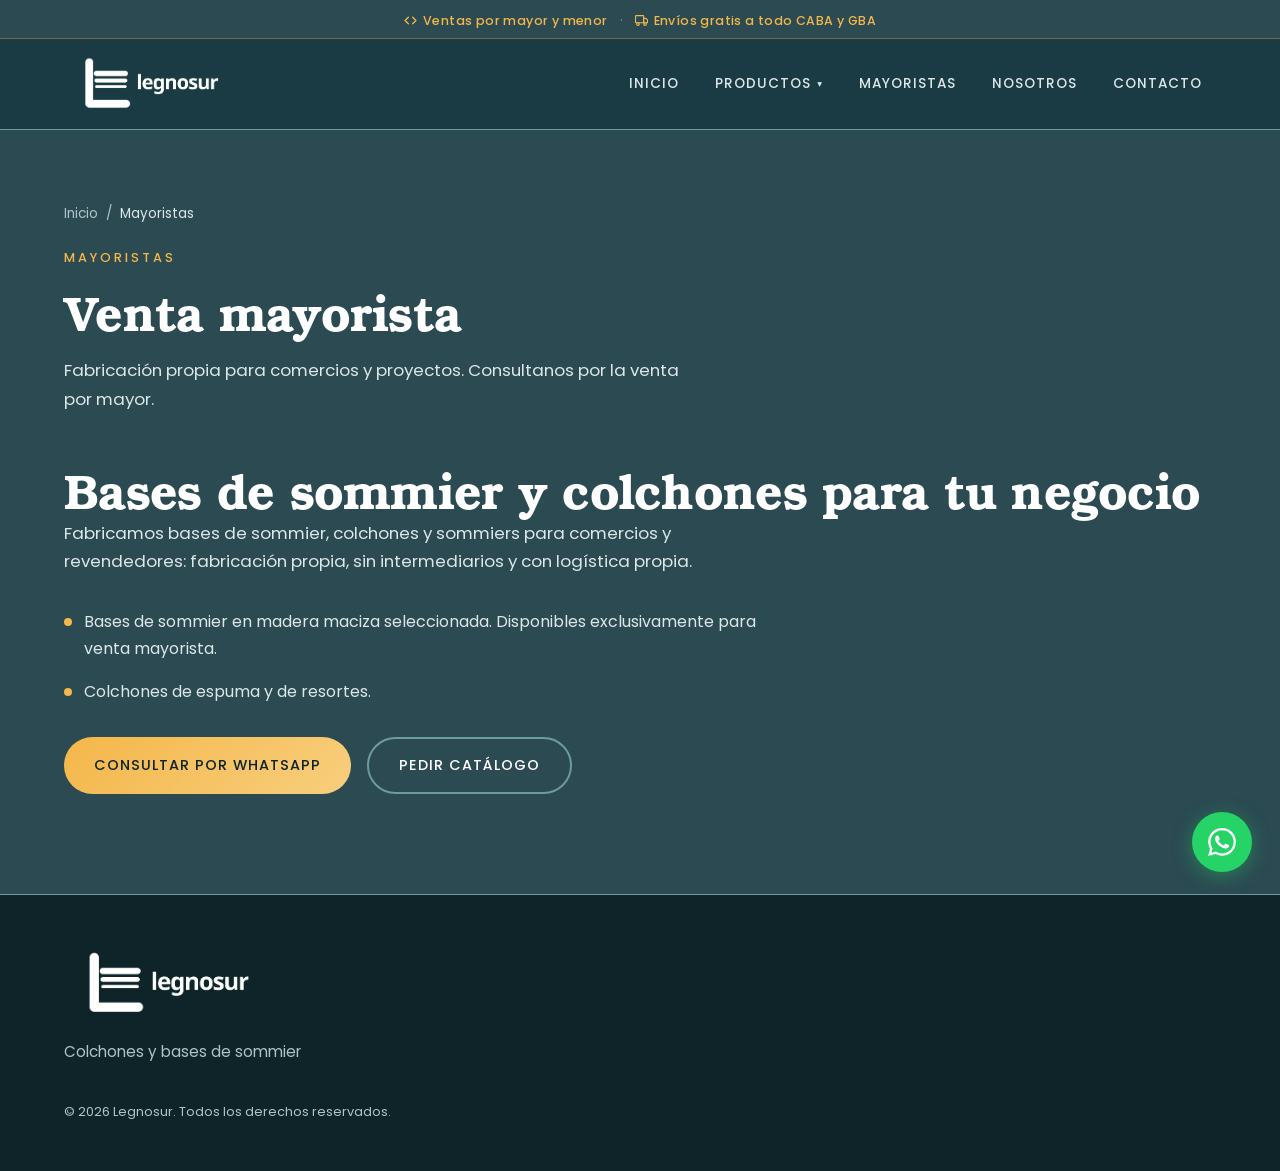
==== commit 42af3c1c: "Quitar botón Pedir catálogo del menú y Push origin." ====
--- a/mayoristas/index.html
+++ b/mayoristas/index.html
@@ -62,7 +62,6 @@
                 <a href="/mayoristas/" class="nav__link">Mayoristas</a>
                 <a href="/#nosotros" class="nav__link">Nosotros</a>
                 <a href="/#contacto" class="nav__link">Contacto</a>
-                <a href="https://wa.me/5491135466210?text=Hola%20Legnosur%2C%20quiero%20recibir%20el%20cat%C3%A1logo%20de%20productos" target="_blank" rel="noopener" class="nav__link nav__link--cta">Pedir catálogo</a>
             </nav>
         </div>
     </header>
--- a/styles.css
+++ b/styles.css
@@ -199,9 +199,9 @@
 }
 
 .nav__logo-img {
-    height: 96px;
+    height: 67px;
     width: auto;
-    max-width: 440px;
+    max-width: 308px;
     object-fit: contain;
     object-position: left center;
     background: none;
@@ -742,6 +742,10 @@
     border-radius: var(--radius);
     padding: 32px;
     text-align: center;
+    display: flex;
+    flex-direction: column;
+    align-items: center;
+    justify-content: center;
 }
 
 .contacto__label {
@@ -968,8 +972,8 @@
     .nav__toggle { display: flex; }
 
     .nav__logo-img {
-        height: 64px;
-        max-width: 320px;
+        height: 45px;
+        max-width: 224px;
     }
 
     .nav__menu {
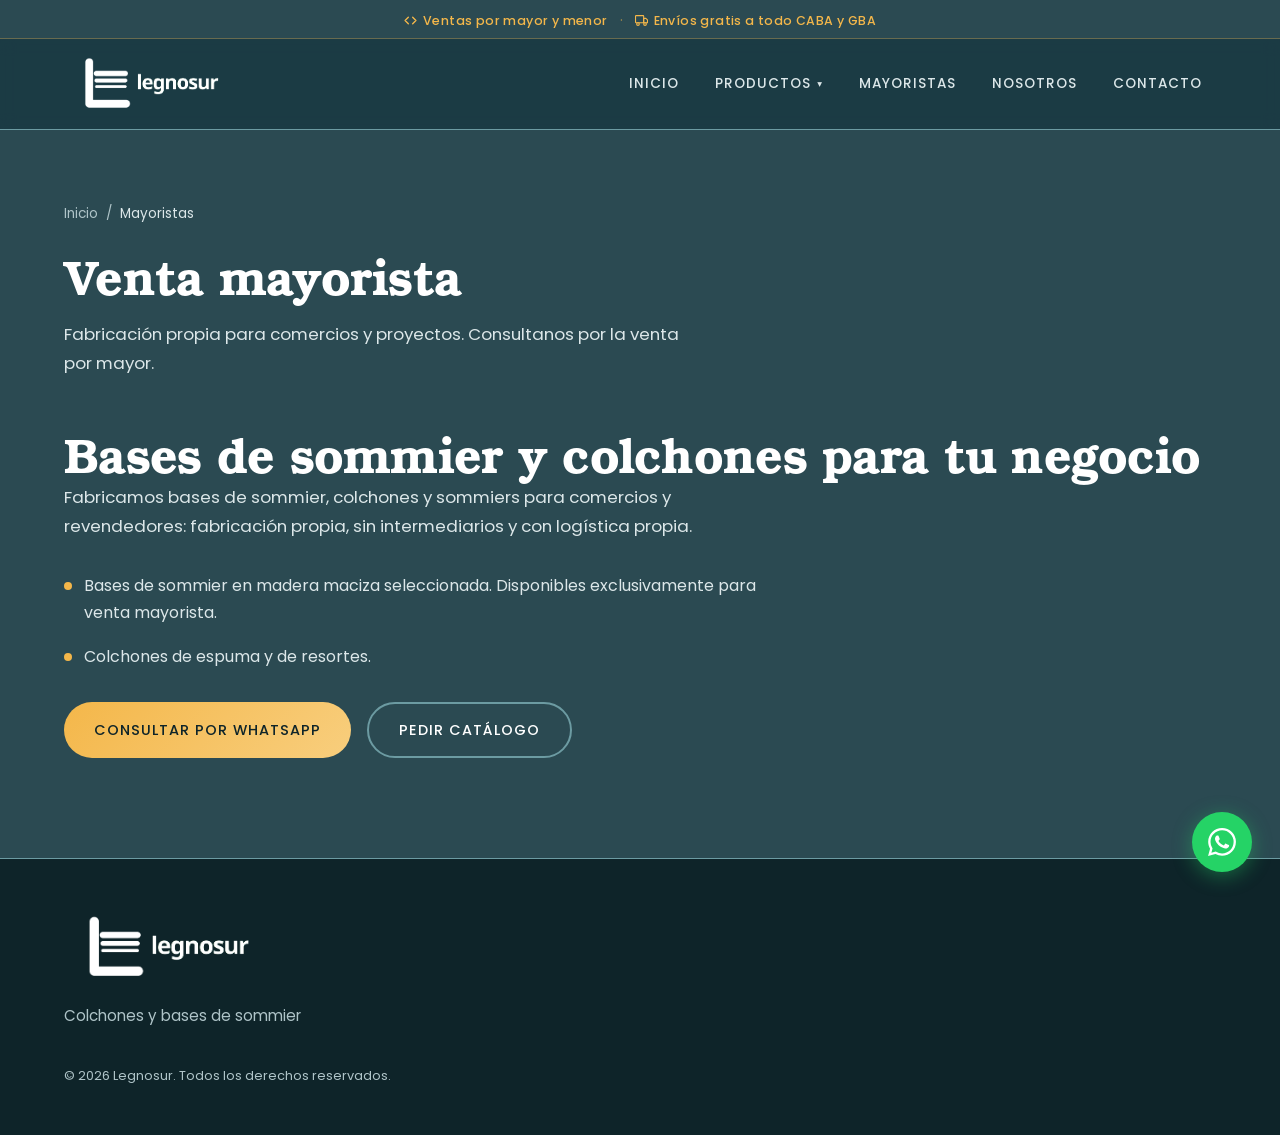
==== commit d940082f: "Eliminar mayoristas tag" ====
--- a/mayoristas/index.html
+++ b/mayoristas/index.html
@@ -74,7 +74,6 @@
                     <span aria-hidden="true">/</span>
                     <span aria-current="page">Mayoristas</span>
                 </nav>
-                <p class="section-kicker">Mayoristas</p>
                 <h1 class="page-hero__title">Venta mayorista</h1>
                 <!-- TODO: texto introductorio definitivo -->
                 <p class="page-hero__text">Fabricación propia para comercios y proyectos. Consultanos por la venta por mayor.</p>
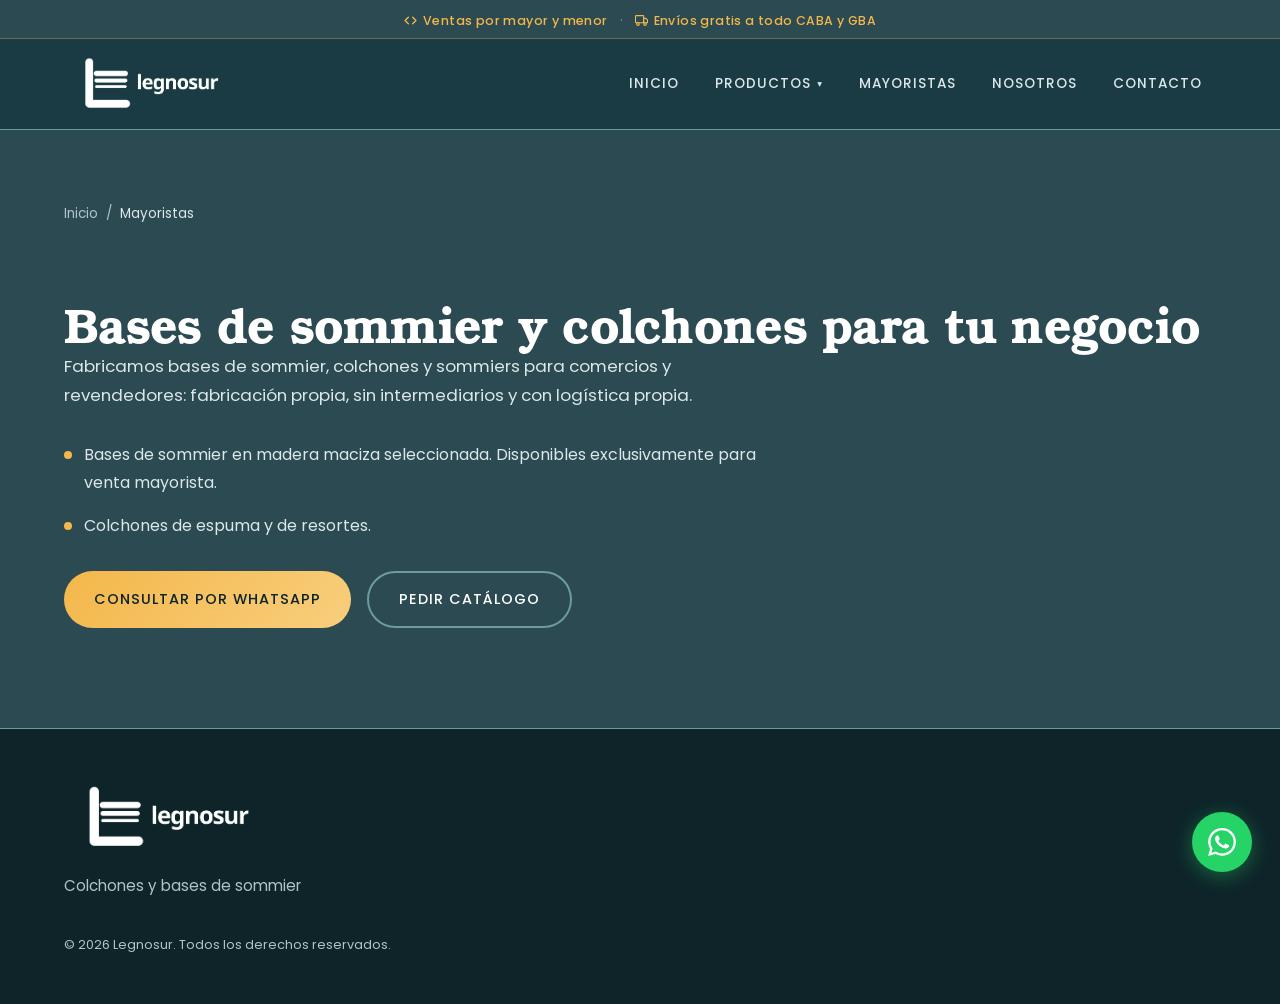
==== commit f41fce4d: "ajustes de textos" ====
--- a/mayoristas/index.html
+++ b/mayoristas/index.html
@@ -74,15 +74,12 @@
                     <span aria-hidden="true">/</span>
                     <span aria-current="page">Mayoristas</span>
                 </nav>
-                <h1 class="page-hero__title">Venta mayorista</h1>
-                <!-- TODO: texto introductorio definitivo -->
-                <p class="page-hero__text">Fabricación propia para comercios y proyectos. Consultanos por la venta por mayor.</p>
             </div>
         </section>
 
         <section class="mayoristas">
             <div class="container">
-                <h2 class="section-title">Bases de sommier y colchones para tu negocio</h2>
+                <h1 class="section-title">Bases de sommier y colchones para tu negocio</h1>
                 <!-- TODO: texto definitivo sobre la venta mayorista -->
                 <p class="page-hero__text">Fabricamos bases de sommier, colchones y sommiers para comercios y revendedores: fabricación propia, sin intermediarios y con logística propia.</p>
                 <ul class="mayoristas__list">
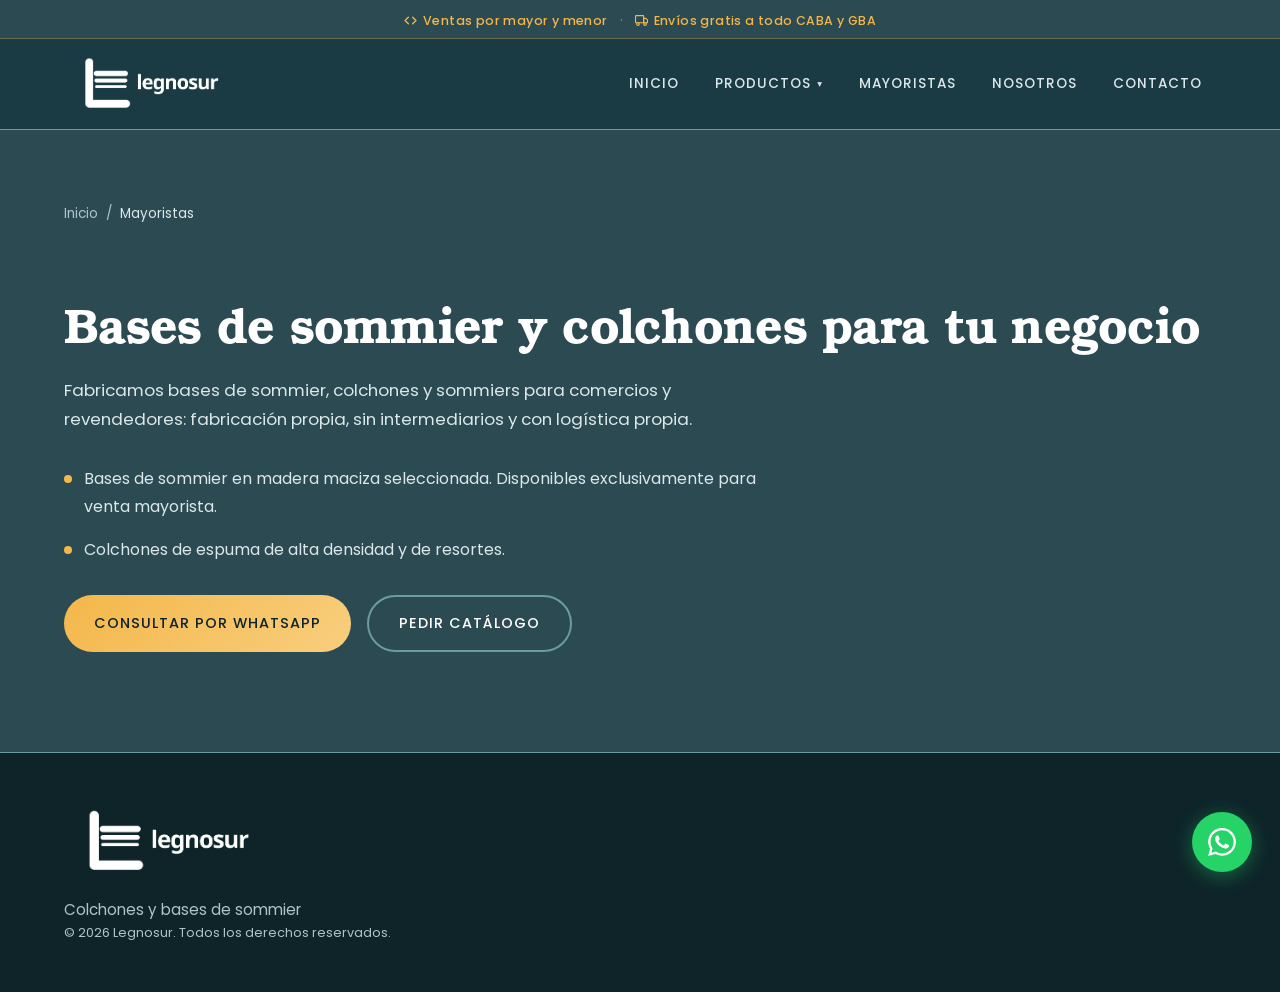
==== commit 0640ceab: "Edición colchón de espuma" ====
--- a/mayoristas/index.html
+++ b/mayoristas/index.html
@@ -52,7 +52,7 @@
                         Productos <span class="nav__caret" aria-hidden="true">▾</span>
                     </button>
                     <div class="nav__drop" id="prodMenu">
-                        <a href="/productos/colchones/espuma/" class="nav__drop-link">Colchones de espuma</a>
+                        <a href="/productos/colchones/espuma/" class="nav__drop-link">Colchones de espuma de alta densidad</a>
                         <a href="/productos/colchones/resortes-biconicos/" class="nav__drop-link">Colchones de resortes bicónicos</a>
                         <a href="/productos/colchones/resortes-individuales/" class="nav__drop-link">Colchones de resortes individuales</a>
                         <a href="/productos/sommiers/" class="nav__drop-link">Sommiers</a>
@@ -84,7 +84,7 @@
                 <p class="page-hero__text">Fabricamos bases de sommier, colchones y sommiers para comercios y revendedores: fabricación propia, sin intermediarios y con logística propia.</p>
                 <ul class="mayoristas__list">
                     <li>Bases de sommier en madera maciza seleccionada. Disponibles exclusivamente para venta mayorista.</li>
-                    <li>Colchones de espuma y de resortes.</li>
+                    <li>Colchones de espuma de alta densidad y de resortes.</li>
                     <!-- TODO: completar con el resto de la oferta mayorista y condiciones -->
                 </ul>
                 <div class="producto-detalle__actions">
--- a/styles.css
+++ b/styles.css
@@ -818,7 +818,6 @@
     grid-template-columns: 1.4fr 1fr 1fr;
     gap: 40px;
     width: 100%;
-    margin-bottom: 36px;
 }
 
 .footer__brand { display: flex; flex-direction: column; align-items: flex-start; }
@@ -920,6 +919,8 @@
 
 /* --- MAYORISTAS --- */
 .mayoristas { padding: 8px 0 100px; background: var(--dark); }
+
+.mayoristas .section-title { margin-bottom: 24px; }
 
 .mayoristas__list {
     display: grid;
